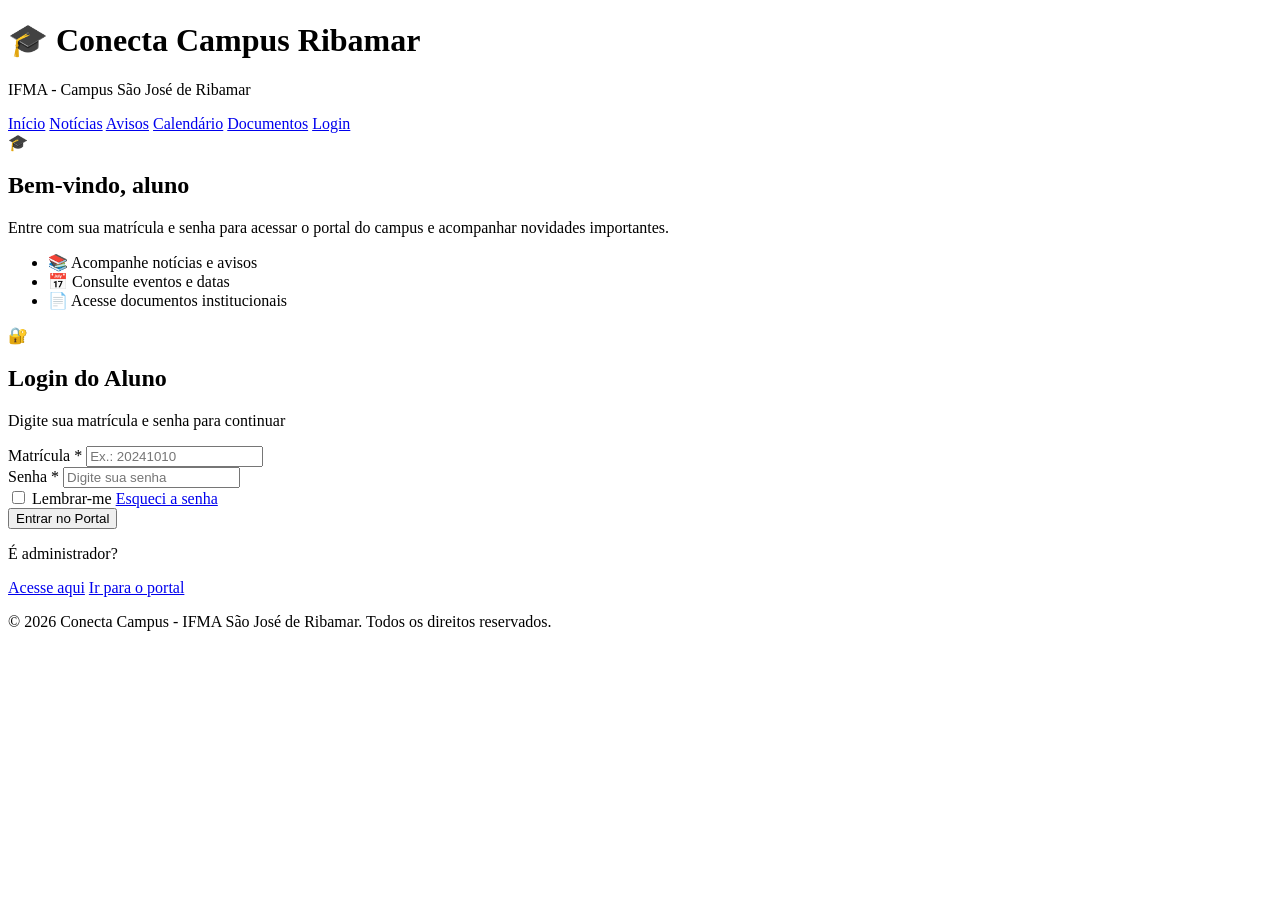
==== index.html @ 5cb6ab89 "Add files via upload" ====
<!DOCTYPE html>
<html lang="pt-br">
<head>
  <meta charset="UTF-8">
  <meta name="viewport" content="width=device-width, initial-scale=1.0">
  <meta name="description" content="Painel de login do aluno no Conecta Campus">
  <title>Login do Aluno - Conecta Campus</title>
  <link rel="stylesheet" href="../css/global.css">
  <link rel="stylesheet" href="../css/login.css">
</head>
<body>
  <header>
    <div class="container">
      <h1>🎓 Conecta Campus Ribamar</h1>
      <p>IFMA - Campus São José de Ribamar</p>
      <nav>
        <a href="homepage.html">Início</a>
        <a href="noticias.html">Notícias</a>
        <a href="avisos.html">Avisos</a>
        <a href="calendario.html">Calendário</a>
        <a href="documentos.html">Documentos</a>
        <a href="index.html" class="active">Login</a>
      </nav>
    </div>
  </header>

  <main class="login-page">
    <div class="login-shell">
      <section class="login-intro">
        <div class="login-badge">🎓</div>
        <h2>Bem-vindo, aluno</h2>
        <p>Entre com sua matrícula e senha para acessar o portal do campus e acompanhar novidades importantes.</p>
        <ul class="login-benefits">
          <li>📚 Acompanhe notícias e avisos</li>
          <li>📅 Consulte eventos e datas</li>
          <li>📄 Acesse documentos institucionais</li>
        </ul>
      </section>

      <section class="login card">
        <div class="text-center mb-5">
          <div class="icon-xl">🔐</div>
          <h2 class="text-primary">Login do Aluno</h2>
          <p class="text-muted">Digite sua matrícula e senha para continuar</p>
        </div>

        <form id="studentLoginForm">
          <div class="form-group">
            <label for="matricula">Matrícula *</label>
            <input
              id="matricula"
              name="matricula"
              type="text"
              inputmode="numeric"
              placeholder="Ex.: 20241010"
              required
            >
          </div>

          <div class="form-group">
            <label for="senha">Senha *</label>
            <input
              id="senha"
              name="senha"
              type="password"
              placeholder="Digite sua senha"
              required
            >
          </div>

          <div class="login-options">
            <label class="checkbox-inline">
              <input type="checkbox">
              <span>Lembrar-me</span>
            </label>
            <a href="#" class="text-primary text-sm">Esqueci a senha</a>
          </div>

          <button type="submit" class="btn btn-large btn-block">
            Entrar no Portal
          </button>
        </form>

        <div class="login-footer">
          <p class="text-muted">É administrador?</p>
          <a href="login_administrativo.html" class="btn btn-outline">Acesse aqui</a>
          <a href="homepage.html" class="btn btn-light mt-3">Ir para o portal</a>
        </div>
      </section>
    </div>
  </main>

  <footer>
    <div class="container">
      <p class="text-center text-muted">© 2026 Conecta Campus - IFMA São José de Ribamar. Todos os direitos reservados.</p>
    </div>
  </footer>

  <script src="../js/main.js"></script>
</body>
</html>
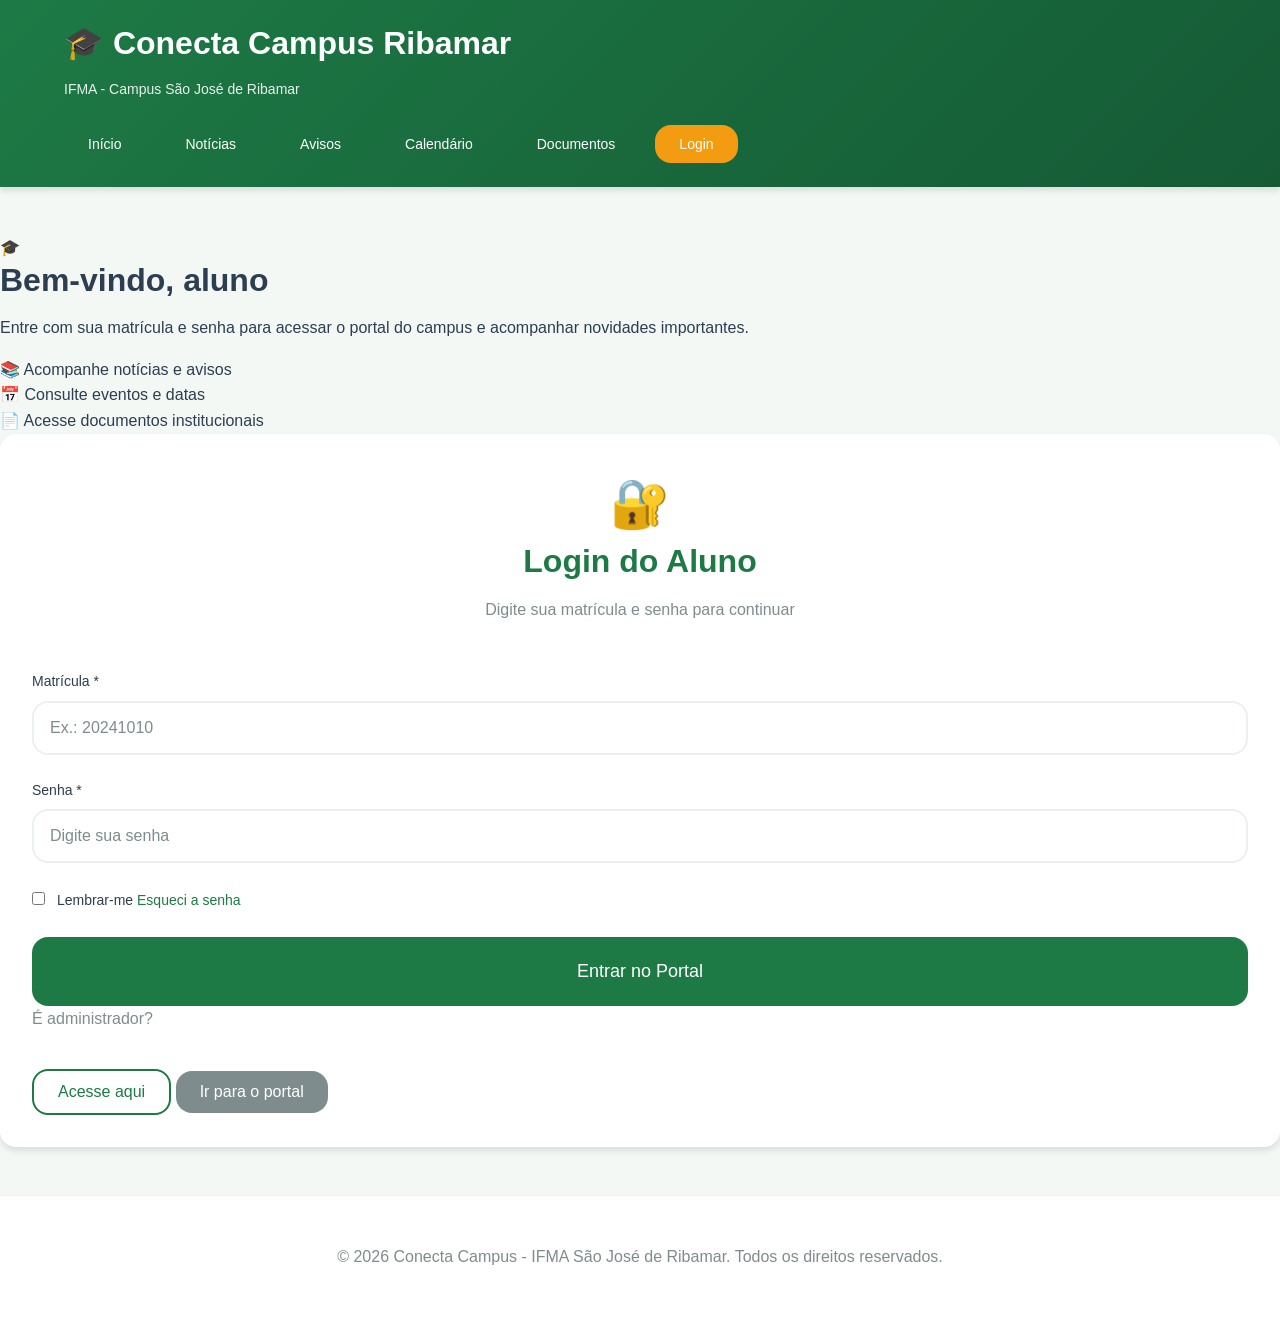
==== commit 451501e7: "Update index.html" ====
--- a/index.html
+++ b/index.html
@@ -5,8 +5,8 @@
   <meta name="viewport" content="width=device-width, initial-scale=1.0">
   <meta name="description" content="Painel de login do aluno no Conecta Campus">
   <title>Login do Aluno - Conecta Campus</title>
-  <link rel="stylesheet" href="../css/global.css">
-  <link rel="stylesheet" href="../css/login.css">
+  <link rel="stylesheet" href="global.css">
+  <link rel="stylesheet" href=login.css">
 </head>
 <body>
   <header>
@@ -98,4 +98,4 @@
 
   <script src="../js/main.js"></script>
 </body>
-</html>+</html>
--- a/global.css
+++ b/global.css
@@ -0,0 +1,451 @@
+/* ========================================
+   CONECTA CAMPUS - DESIGN GLOBAL
+   ======================================== */
+
+:root {
+  --color-primary: #1d7a45;
+  --color-primary-light: #2d9955;
+  --color-primary-dark: #155a35;
+  --color-secondary: #f39c12;
+  --color-secondary-dark: #d68910;
+  --color-bg: #f4f8f5;
+  --color-bg-alt: #ffffff;
+  --color-text: #2c3e50;
+  --color-text-light: #7f8c8d;
+  --color-border: #ecf0f1;
+  --color-success: #27ae60;
+  --color-warning: #f39c12;
+  --color-error: #e74c3c;
+  --color-info: #3498db;
+
+  --font-family: 'Segoe UI', Tahoma, Geneva, Verdana, sans-serif;
+  --font-mono: 'Courier New', monospace;
+
+  --font-size-xs: 0.75rem;
+  --font-size-sm: 0.875rem;
+  --font-size-base: 1rem;
+  --font-size-lg: 1.125rem;
+  --font-size-xl: 1.5rem;
+  --font-size-2xl: 2rem;
+  --font-size-3xl: 2.5rem;
+
+  --font-weight-medium: 500;
+  --font-weight-semibold: 600;
+  --font-weight-bold: 700;
+
+  --spacing-xs: 0.25rem;
+  --spacing-sm: 0.5rem;
+  --spacing-md: 1rem;
+  --spacing-lg: 1.5rem;
+  --spacing-xl: 2rem;
+  --spacing-2xl: 3rem;
+
+  --shadow-md: 0 4px 6px rgba(0, 0, 0, 0.1);
+  --shadow-lg: 0 10px 25px rgba(0, 0, 0, 0.1);
+  --shadow-xl: 0 20px 40px rgba(0, 0, 0, 0.12);
+  --shadow-hover: 0 15px 35px rgba(29, 122, 69, 0.15);
+
+  --radius-md: 0.5rem;
+  --radius-lg: 0.75rem;
+  --radius-xl: 1rem;
+  --radius-2xl: 1.5rem;
+  --radius-full: 9999px;
+
+  --transition-base: 250ms ease-in-out;
+  --z-sticky: 1020;
+}
+
+*, *::before, *::after {
+  box-sizing: border-box;
+  margin: 0;
+  padding: 0;
+}
+
+html {
+  font-size: 16px;
+  scroll-behavior: smooth;
+}
+
+body {
+  font-family: var(--font-family);
+  font-size: var(--font-size-base);
+  line-height: 1.6;
+  color: var(--color-text);
+  background-color: var(--color-bg);
+  min-height: 100vh;
+  display: flex;
+  flex-direction: column;
+}
+
+h1, h2, h3, h4, h5, h6 {
+  margin-bottom: var(--spacing-md);
+  font-weight: var(--font-weight-bold);
+  line-height: 1.2;
+  color: var(--color-text);
+}
+
+h1 { font-size: var(--font-size-3xl); }
+h2 { font-size: var(--font-size-2xl); }
+h3 { font-size: var(--font-size-xl); }
+h4 { font-size: var(--font-size-lg); }
+p { margin-bottom: var(--spacing-md); }
+a {
+  color: var(--color-primary);
+  text-decoration: none;
+  transition: color var(--transition-base);
+}
+a:hover { color: var(--color-primary-light); text-decoration: underline; }
+
+.container {
+  width: 100%;
+  max-width: 1200px;
+  margin: 0 auto;
+  padding: 0 var(--spacing-lg);
+}
+
+main {
+  flex: 1;
+  padding: var(--spacing-2xl) 0;
+}
+
+header {
+  background: linear-gradient(135deg, var(--color-primary) 0%, var(--color-primary-dark) 100%);
+  color: white;
+  padding: var(--spacing-lg) 0;
+  box-shadow: var(--shadow-md);
+  position: sticky;
+  top: 0;
+  z-index: var(--z-sticky);
+}
+
+header h1 {
+  color: white;
+  margin-bottom: var(--spacing-md);
+  font-size: var(--font-size-2xl);
+}
+
+header p {
+  margin-bottom: 0;
+  opacity: 0.9;
+  font-size: var(--font-size-sm);
+}
+
+nav {
+  display: flex;
+  flex-wrap: wrap;
+  gap: var(--spacing-md);
+  margin-top: var(--spacing-lg);
+}
+
+nav a {
+  display: inline-block;
+  padding: var(--spacing-sm) var(--spacing-lg);
+  border-radius: var(--radius-xl);
+  color: white;
+  font-size: var(--font-size-sm);
+  font-weight: var(--font-weight-medium);
+  transition: background-color var(--transition-base), transform var(--transition-base);
+}
+
+nav a:hover {
+  background-color: rgba(255, 255, 255, 0.2);
+  transform: translateY(-2px);
+  text-decoration: none;
+}
+
+nav a.active {
+  background-color: var(--color-secondary);
+  color: white;
+}
+
+footer {
+  padding: var(--spacing-2xl);
+  text-align: center;
+  color: var(--color-text-light);
+  background-color: var(--color-bg-alt);
+  border-top: 1px solid var(--color-border);
+  margin-top: auto;
+}
+
+.card {
+  background: var(--color-bg-alt);
+  border-radius: var(--radius-xl);
+  padding: var(--spacing-xl);
+  box-shadow: var(--shadow-md);
+  transition: transform var(--transition-base), box-shadow var(--transition-base);
+}
+
+.card:hover {
+  box-shadow: var(--shadow-lg);
+  transform: translateY(-2px);
+}
+
+.card-header {
+  display: flex;
+  justify-content: space-between;
+  align-items: flex-start;
+  margin-bottom: var(--spacing-lg);
+}
+
+.section-divider-bottom {
+  border-bottom: 1px solid var(--color-border);
+  padding-bottom: var(--spacing-lg);
+}
+
+.card h2,
+.card h3 {
+  color: var(--color-primary);
+}
+
+.card.highlight {
+  border-left: 4px solid var(--color-primary);
+}
+
+.grid {
+  display: grid;
+  gap: var(--spacing-lg);
+}
+
+.grid-2 { grid-template-columns: repeat(auto-fit, minmax(280px, 1fr)); }
+.grid-3 { grid-template-columns: repeat(auto-fit, minmax(250px, 1fr)); }
+.grid-4 { grid-template-columns: repeat(auto-fit, minmax(200px, 1fr)); }
+.grid-legend { grid-template-columns: repeat(auto-fit, minmax(200px, 1fr)); }
+
+.btn,
+button {
+  display: inline-flex;
+  align-items: center;
+  justify-content: center;
+  gap: var(--spacing-sm);
+  padding: var(--spacing-sm) var(--spacing-lg);
+  border: none;
+  border-radius: var(--radius-xl);
+  background-color: var(--color-primary);
+  color: white;
+  font-family: inherit;
+  font-size: var(--font-size-base);
+  font-weight: var(--font-weight-medium);
+  cursor: pointer;
+  text-decoration: none;
+  transition: all var(--transition-base);
+}
+
+.btn:hover,
+button:hover {
+  background-color: var(--color-primary-light);
+  transform: translateY(-2px);
+  box-shadow: var(--shadow-lg);
+}
+
+.btn:active,
+button:active { transform: translateY(0); }
+
+.btn-secondary { background-color: var(--color-secondary); }
+.btn-secondary:hover { background-color: var(--color-secondary-dark); }
+.btn-outline {
+  background-color: transparent;
+  border: 2px solid var(--color-primary);
+  color: var(--color-primary);
+}
+.btn-outline:hover {
+  background-color: var(--color-primary);
+  color: white;
+}
+.btn-small { padding: var(--spacing-xs) var(--spacing-md); font-size: var(--font-size-sm); }
+.btn-large { padding: var(--spacing-lg) var(--spacing-2xl); font-size: var(--font-size-lg); }
+.btn-block { width: 100%; }
+.btn-light { background-color: var(--color-text-light); color: white; }
+
+form {
+  display: flex;
+  flex-direction: column;
+  gap: var(--spacing-lg);
+}
+
+.form-group {
+  display: flex;
+  flex-direction: column;
+  gap: var(--spacing-sm);
+}
+
+label {
+  font-size: var(--font-size-sm);
+  font-weight: var(--font-weight-medium);
+  color: var(--color-text);
+}
+
+input, select, textarea {
+  width: 100%;
+  padding: var(--spacing-md);
+  border: 2px solid var(--color-border);
+  border-radius: var(--radius-xl);
+  background-color: white;
+  color: var(--color-text);
+  font-family: inherit;
+  font-size: var(--font-size-base);
+  transition: all var(--transition-base);
+}
+
+input:focus, select:focus, textarea:focus {
+  outline: none;
+  border-color: var(--color-primary);
+  box-shadow: 0 0 0 3px rgba(29, 122, 69, 0.1);
+  background-color: var(--color-bg);
+}
+
+input::placeholder, textarea::placeholder { color: var(--color-text-light); }
+textarea { min-height: 150px; resize: vertical; }
+select {
+  appearance: none;
+  cursor: pointer;
+  background-image: url("data:image/svg+xml,%3Csvg xmlns='http://www.w3.org/2000/svg' width='12' height='12' viewBox='0 0 12 12'%3E%3Cpath fill='%231d7a45' d='M6 9L1 4h10z'/%3E%3C/svg%3E");
+  background-repeat: no-repeat;
+  background-position: right var(--spacing-md) center;
+  padding-right: var(--spacing-2xl);
+}
+input[type="checkbox"], input[type="radio"] { width: auto; margin-right: var(--spacing-sm); }
+
+.alert {
+  padding: var(--spacing-lg);
+  border-radius: var(--radius-xl);
+  border-left: 4px solid;
+  margin-bottom: var(--spacing-lg);
+}
+.alert-success { background-color: rgba(39, 174, 96, 0.1); border-color: var(--color-success); color: var(--color-success); }
+.alert-error { background-color: rgba(231, 76, 60, 0.1); border-color: var(--color-error); color: var(--color-error); }
+.alert-warning { background-color: rgba(243, 156, 18, 0.1); border-color: var(--color-warning); color: var(--color-warning); }
+.alert-info { background-color: rgba(52, 152, 219, 0.1); border-color: var(--color-info); color: var(--color-info); }
+
+.badge {
+  display: inline-block;
+  padding: var(--spacing-xs) var(--spacing-md);
+  border-radius: var(--radius-full);
+  background-color: var(--color-primary);
+  color: white;
+  font-size: var(--font-size-xs);
+  font-weight: var(--font-weight-semibold);
+}
+.badge-secondary { background-color: var(--color-secondary); }
+.badge-success { background-color: var(--color-success); }
+.badge-error { background-color: var(--color-error); }
+.badge-warning { background-color: var(--color-warning); }
+.badge-info { background-color: var(--color-info); }
+.badge-primary { background-color: var(--color-primary); }
+
+table {
+  width: 100%;
+  border-collapse: collapse;
+  margin-bottom: var(--spacing-lg);
+  box-shadow: var(--shadow-md);
+}
+th {
+  background-color: var(--color-primary);
+  color: white;
+  padding: var(--spacing-md);
+  text-align: left;
+}
+td {
+  padding: var(--spacing-md);
+  border-bottom: 1px solid var(--color-border);
+}
+tr:hover { background-color: var(--color-bg); }
+
+.flex { display: flex; }
+.flex-column { flex-direction: column; }
+.flex-wrap { flex-wrap: wrap; }
+.justify-between { justify-content: space-between; }
+.justify-center { justify-content: center; }
+.items-center { align-items: center; }
+.items-start { align-items: flex-start; }
+.ml-auto { margin-left: auto; }
+.mx-auto { margin-left: auto; margin-right: auto; }
+.w-full { width: 100%; }
+.min-h-main { min-height: calc(100vh - 200px); }
+.max-w-500 { max-width: 500px; }
+.max-w-800 { max-width: 800px; }
+.flex-1 { flex: 1; }
+.list-none { list-style: none; margin: 0; padding: 0; }
+.list-group { margin-top: var(--spacing-lg); list-style: none; padding: 0; }
+.list-group-item { padding: var(--spacing-md) 0; border-bottom: 1px solid var(--color-border); display: flex; justify-content: space-between; align-items: center; }
+.list-group-item:last-child { border-bottom: none; }
+.icon-large { font-size: 2.5rem; color: var(--color-primary); }
+.icon-xl { font-size: 3rem; color: var(--color-primary); }
+.fw-semibold { font-weight: var(--font-weight-semibold); }
+.text-center { text-align: center; }
+.text-left { text-align: left; }
+.text-right { text-align: right; }
+.text-primary { color: var(--color-primary); }
+.text-secondary { color: var(--color-secondary); }
+.text-muted { color: var(--color-text-light); }
+.text-error { color: var(--color-error); }
+.text-success { color: var(--color-success); }
+.text-white-soft { color: rgba(255, 255, 255, 0.9); }
+.text-sm { font-size: var(--font-size-sm); }
+.divider { border: none; border-top: 1px solid var(--color-border); margin: var(--spacing-lg) 0; }
+.bg-soft { background: linear-gradient(135deg, rgba(243, 156, 18, 0.1), rgba(29, 122, 69, 0.1)); }
+.bg-soft-alt { background: linear-gradient(135deg, rgba(39, 174, 96, 0.05), rgba(52, 152, 219, 0.05)); }
+.bg-primary-gradient { background: linear-gradient(135deg, var(--color-primary) 0%, var(--color-primary-dark) 100%); }
+.bg-secondary { background-color: var(--color-secondary); }
+.bg-info { background-color: var(--color-info); }
+.bg-error { background-color: var(--color-error); }
+.bg-warning { background-color: var(--color-warning); }
+.bg-success { background-color: var(--color-success); }
+.bg-primary { background-color: var(--color-primary); }
+.legend-key { width: 20px; height: 20px; border-radius: var(--radius-md); }
+.border-left-primary { border-left: 4px solid var(--color-primary); }
+.border-left-error { border-left: 4px solid var(--color-error); }
+.border-left-warning { border-left: 4px solid var(--color-warning); }
+.checkbox-default { width: 18px; height: 18px; cursor: pointer; }
+.d-block { display: block; }
+.hidden { display: none !important; }
+.invisible { visibility: hidden; }
+.opacity-50 { opacity: 0.5; }
+.opacity-75 { opacity: 0.75; }
+
+.mt-0 { margin-top: 0; }
+.mt-1 { margin-top: var(--spacing-sm); }
+.mt-2 { margin-top: var(--spacing-md); }
+.mt-3 { margin-top: var(--spacing-lg); }
+.mt-4 { margin-top: var(--spacing-xl); }
+.mt-5 { margin-top: var(--spacing-2xl); }
+.mb-0 { margin-bottom: 0; }
+.mb-1 { margin-bottom: var(--spacing-sm); }
+.mb-2 { margin-bottom: var(--spacing-md); }
+.mb-3 { margin-bottom: var(--spacing-lg); }
+.mb-4 { margin-bottom: var(--spacing-xl); }
+.mb-5 { margin-bottom: var(--spacing-2xl); }
+.ml-1 { margin-left: var(--spacing-sm); }
+.ml-2 { margin-left: var(--spacing-md); }
+.ml-3 { margin-left: var(--spacing-lg); }
+.p-1 { padding: var(--spacing-sm); }
+.p-2 { padding: var(--spacing-md); }
+.p-3 { padding: var(--spacing-lg); }
+.p-4 { padding: var(--spacing-xl); }
+.p-5 { padding: var(--spacing-2xl); }
+.gap-1 { gap: var(--spacing-sm); }
+.gap-2 { gap: var(--spacing-md); }
+.gap-3 { gap: var(--spacing-lg); }
+
+@media (max-width: 768px) {
+  :root {
+    --font-size-3xl: 2rem;
+    --font-size-2xl: 1.5rem;
+    --spacing-2xl: 1.5rem;
+  }
+
+  .container { padding: 0 var(--spacing-md); }
+  header h1 { font-size: var(--font-size-xl); }
+  nav { gap: var(--spacing-sm); }
+  nav a { padding: var(--spacing-xs) var(--spacing-md); font-size: var(--font-size-xs); }
+  .grid-2, .grid-3, .grid-4 { grid-template-columns: 1fr; }
+  main { padding: var(--spacing-lg) 0; }
+  .card { padding: var(--spacing-lg); }
+}
+
+@media (max-width: 480px) {
+  h1 { font-size: var(--font-size-2xl); }
+  h2 { font-size: var(--font-size-xl); }
+  .btn, button { width: 100%; }
+  nav { flex-direction: column; }
+  nav a { width: 100%; text-align: center; }
+}
